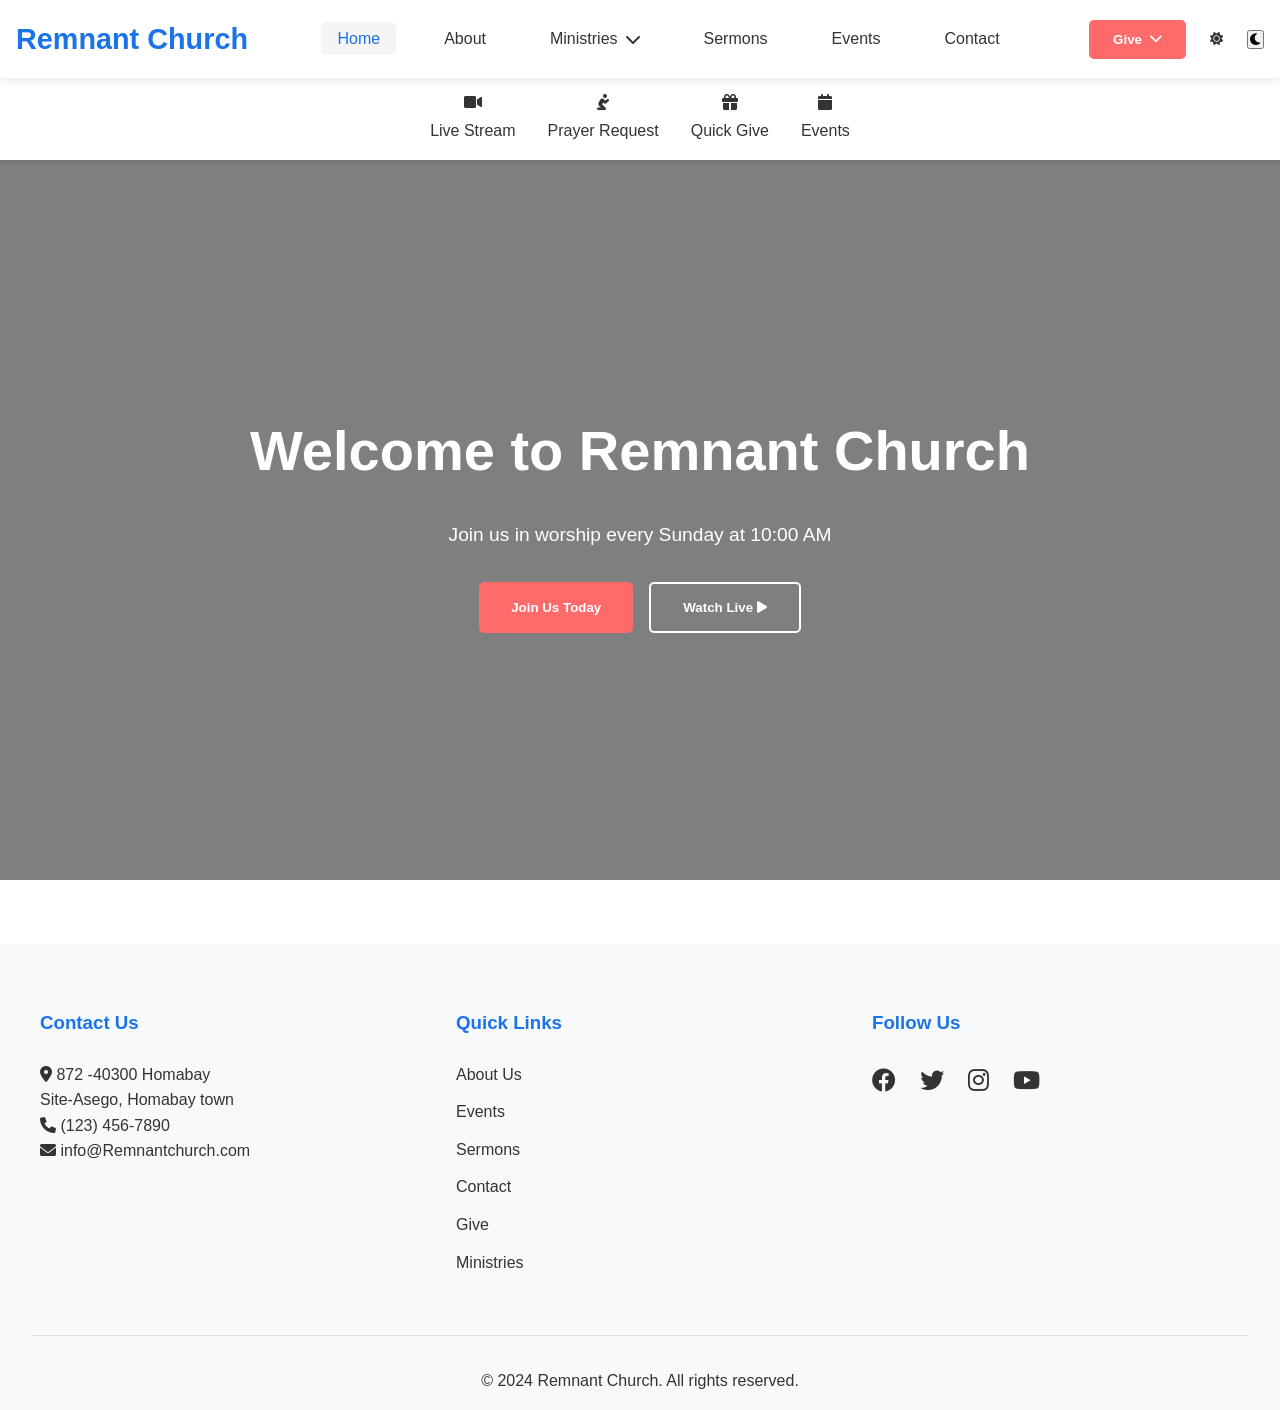
==== index.html @ 54425fc8 "Add files via upload" ====
<!DOCTYPE html>
<html lang="en">
<head>
    <meta charset="UTF-8">
    <meta name="viewport" content="width=device-width, initial-scale=1.0">
    <title>Remnant Church - Home</title>
    <link rel="stylesheet" href="styles.css">
    <link rel="stylesheet" href="https://cdnjs.cloudflare.com/ajax/libs/font-awesome/6.0.0/css/all.min.css">
</head>
<body>
    <!-- Header Section -->
    <header>
        <nav class="navbar">
            <div class="logo">
                <h1>Remnant Church</h1>
            </div>
            <ul class="nav-links">
                <li><a href="index.html" class="active">Home</a></li>
                <li><a href="about.html">About</a></li>
                <li class="dropdown">
                    <a href="#" class="dropdown-toggle">Ministries <i class="fas fa-chevron-down"></i></a>
                    <ul class="dropdown-menu">
                        <li><a href="youth-ministry.html">Youth Ministry</a></li>
                        <li><a href="womens-ministry.html">Women's Ministry</a></li>
                        <li><a href="mens-ministry.html">Men's Ministry</a></li>
                        <li><a href="children-ministry.html">Children's Ministry</a></li>
                        <li><a href="choir-ministry.html">Choir Ministry</a></li>
                        <li><a href="prayer-ministry.html">Prayer Ministry</a></li>
                        <li><a href="bible-study.html">Bible Study</a></li>
                        <li><a href="outreach-ministry.html">Community Outreach</a></li>
                    </ul>
                </li>
                <li><a href="sermons.html">Sermons</a></li>
                <li><a href="events.html">Events</a></li>
                <li><a href="contact.html">Contact</a></li>
            </ul>
            <div class="nav-buttons">
                <div class="dropdown">
                    <button class="give-btn dropdown-toggle">Give <i class="fas fa-chevron-down"></i></button>
                    <ul class="dropdown-menu">
                        <li><a href="mpesa.html"><i class="fas fa-mobile-alt"></i> M-PESA</a></li>
                        <li><a href="paypal.html"><i class="fab fa-paypal"></i> PayPal</a></li>
                        <li><a href="bank-transfer.html"><i class="fas fa-university"></i> Bank Transfer</a></li>
                    </ul>
                </div>
                <div class="dropdown">
                   <button id="darkModeToggle" class="theme-toggle" aria-label="Toggle dark mode">
    <i class="fas fa-sun"></i>
</button>
                    <ul class="dropdown-menu">
                        <li><a href="login.html"><i class="fas fa-sign-in-alt"></i> Login</a></li>
                        <li><a href="signup.html"><i class="fas fa-user-plus"></i> Sign Up</a></li>
                        <li><a href="profile.html"><i class="fas fa-user"></i> My Profile</a></li>
                    </ul>
                </div>
                <button id="darkModeToggle1" class="icon-button" aria-label="Toggle dark mode">
                    <i class="fas fa-moon"></i>
                </button>
            </div>
            <button class="hamburger" aria-label="Toggle navigation">
                <span></span>
                <span></span>
                <span></span>
            </button>
        </nav>
    </header>

    <!-- Quick Access Bar -->
    <div class="quick-access-bar">
        <a href="live-stream.html" class="quick-access-item">
            <i class="fas fa-video"></i>
            <span>Live Stream</span>
        </a>
        <a href="prayer-request.html" class="quick-access-item">
            <i class="fas fa-pray"></i>
            <span>Prayer Request</span>
        </a>
        <a href="mpesa.html" class="quick-access-item">
            <i class="fas fa-gift"></i>
            <span>Quick Give</span>
        </a>
        <a href="events.html" class="quick-access-item">
            <i class="fas fa-calendar"></i>
            <span>Events</span>
        </a>
    </div>

    <!-- Rest of your existing sections -->
    <!-- Hero Section -->
    <section class="hero">
        <div class="hero-content">
            <h1>Welcome to Remnant Church</h1>
            <p>Join us in worship every Sunday at 10:00 AM</p>
            <div class="hero-buttons">
                <button class="cta-button" aria-label="Join us today">Join Us Today</button>
                <button class="secondary-button" aria-label="Watch Live">Watch Live <i class="fas fa-play"></i></button>
            </div>
        </div>
    </section>

    <!-- [Previous sections remain the same] -->

    <!-- Footer Section -->
    <footer>
        <div class="footer-content">
            <div class="footer-section">
                <h3>Contact Us</h3>
                <p><i class="fas fa-map-marker-alt"></i> 872 -40300 Homabay</p>
                <p>Site-Asego, Homabay town </p>
                <p><i class="fas fa-phone"></i> (123) 456-7890</p>
                <p><i class="fas fa-envelope"></i> <a href="mailto:westmorgan698@gmail.com">info@Remnantchurch.com</a></p>
            </div>
            <div class="footer-section">
                <h3>Quick Links</h3>
                <ul>
                    <li><a href="about.html">About Us</a></li>
                    <li><a href="events.html">Events</a></li>
                    <li><a href="sermons.html">Sermons</a></li>
                    <li><a href="contact.html">Contact</a></li>
                    <li><a href="give.html">Give</a></li>
                    <li><a href="ministries.html">Ministries</a></li>
                </ul>
            </div>
            <div class="footer-section">
                <h3>Follow Us</h3>
                <div class="social-icons">
                    <a href="https://www.facebook.com/YourPage" target="_blank" rel="noopener noreferrer" aria-label="Follow us on Facebook">
                        <i class="fab fa-facebook"></i>
                    </a>
                    <a href="https://twitter.com/YourPage" target="_blank" rel="noopener noreferrer" aria-label="Follow us on Twitter">
                        <i class="fab fa-twitter"></i>
                    </a>
                    <a href="https://www.instagram.com/YourPage" target="_blank" rel="noopener noreferrer" aria-label="Follow us on Instagram">
                        <i class="fab fa-instagram"></i>
                    </a>
                    <a href="https://www.youtube.com/YourChannel" target="_blank" rel="noopener noreferrer" aria-label="Subscribe to our YouTube channel">
                        <i class="fab fa-youtube"></i>
                    </a>
                </div>
            </div>
        </div>
        <div class="footer-bottom">
            <p>&copy; 2024 Remnant Church. All rights reserved.</p>
        </div>
    </footer>

    <script src="script.js"></script>
</body>
</html>
---- styles.css ----
:root {
    /* Light theme variables */
    --primary-color: #1a73e8;
    --secondary-color: #34a853;
    --accent-color: #ff6b6b;
    --background-color: #ffffff;
    --text-color: #333333;
    --card-bg: #ffffff;
    --border-color: #e0e0e0;
    --shadow-color: rgba(0, 0, 0, 0.1);
    --hover-color: #f5f5f5;
    --footer-bg: #f8f9fa;
    --header-bg: #ffffff;
    --dropdown-bg: #ffffff;
    --hero-overlay: rgba(0, 0, 0, 0.5);
}

[data-theme="dark"] {
    --primary-color: #64b5f6;
    --secondary-color: #81c784;
    --accent-color: #ff7f7f;
    --background-color: #121212;
    --text-color: #e0e0e0;
    --card-bg: #1e1e1e;
    --border-color: #333333;
    --shadow-color: rgba(255, 255, 255, 0.1);
    --hover-color: #2d2d2d;
    --footer-bg: #1a1a1a;
    --header-bg: #1e1e1e;
    --dropdown-bg: #1e1e1e;
    --hero-overlay: rgba(0, 0, 0, 0.7);
}

/* Global Styles */
* {
    margin: 0;
    padding: 0;
    box-sizing: border-box;
    transition: background-color 0.3s, color 0.3s;
}

body {
    font-family: 'Open Sans', sans-serif;
    background-color: var(--background-color);
    color: var(--text-color);
    line-height: 1.6;
}

/* Header and Navigation */
header {
    background: var(--header-bg);
    box-shadow: 0 2px 10px var(--shadow-color);
    position: sticky;
    top: 0;
    z-index: 1000;
}

.navbar {
    max-width: 1400px;
    margin: 0 auto;
    padding: 1rem;
    display: flex;
    justify-content: space-between;
    align-items: center;
    position: relative;
}

.logo h1 {
    color: var(--primary-color);
    font-size: 1.8rem;
    font-weight: 700;
}

.nav-links {
    display: flex;
    gap: 2rem;
    list-style: none;
    align-items: center;
}

.nav-links a {
    color: var(--text-color);
    text-decoration: none;
    font-weight: 500;
    padding: 0.5rem 1rem;
    border-radius: 5px;
    transition: all 0.3s ease;
}

.nav-links a:hover,
.nav-links a.active {
    color: var(--primary-color);
    background: var(--hover-color);
}

/* Dropdown Styling */
.dropdown {
    position: relative;
}

.dropdown-toggle {
    display: flex;
    align-items: center;
    gap: 0.5rem;
    cursor: pointer;
}

.dropdown-menu {
    position: absolute;
    top: 100%;
    left: 0;
    background: var(--dropdown-bg);
    border-radius: 8px;
    box-shadow: 0 4px 15px var(--shadow-color);
    min-width: 200px;
    opacity: 0;
    visibility: hidden;
    transform: translateY(10px);
    transition: all 0.3s ease;
}

.dropdown:hover .dropdown-menu {
    opacity: 1;
    visibility: visible;
    transform: translateY(0);
}

.dropdown-menu li a {
    padding: 0.75rem 1.5rem;
    display: flex;
    align-items: center;
    gap: 0.5rem;
}

/* Navigation Buttons */
.nav-buttons {
    display: flex;
    gap: 1rem;
    align-items: center;
}

.give-btn, .account-btn {
    padding: 0.75rem 1.5rem;
    border: none;
    border-radius: 5px;
    font-weight: 600;
    cursor: pointer;
    display: flex;
    align-items: center;
    gap: 0.5rem;
}

.give-btn {
    background: var(--accent-color);
    color: white;
}

.account-btn {
    background: var(--primary-color);
    color: white;
}

/* Quick Access Bar */
.quick-access-bar {
    background: var(--card-bg);
    padding: 1rem;
    display: flex;
    justify-content: center;
    gap: 2rem;
    box-shadow: 0 2px 4px var(--shadow-color);
}

.quick-access-item {
    display: flex;
    flex-direction: column;
    align-items: center;
    text-decoration: none;
    color: var(--text-color);
    gap: 0.5rem;
    transition: transform 0.3s ease;
}

.quick-access-item:hover {
    transform: translateY(-3px);
    color: var(--primary-color);
}

/* Hero Section */
.hero {
    min-height: 80vh;
    background: linear-gradient(var(--hero-overlay), var(--hero-overlay)),
                url('/images/church-bg.jpg');
    background-size: cover;
    background-position: center;
    display: flex;
    align-items: center;
    justify-content: center;
    text-align: center;
    color: white;
    padding: 2rem;
}

.hero-content {
    max-width: 800px;
}

.hero h1 {
    font-size: 3.5rem;
    margin-bottom: 1.5rem;
    animation: fadeInUp 1s ease;
}

.hero p {
    font-size: 1.2rem;
    margin-bottom: 2rem;
    animation: fadeInUp 1s ease 0.2s;
}

.hero-buttons {
    display: flex;
    gap: 1rem;
    justify-content: center;
    animation: fadeInUp 1s ease 0.4s;
}

.cta-button, .secondary-button {
    padding: 1rem 2rem;
    border: none;
    border-radius: 5px;
    font-weight: 600;
    cursor: pointer;
    transition: transform 0.3s ease;
}

.cta-button {
    background: var(--accent-color);
    color: white;
}

.secondary-button {
    background: transparent;
    border: 2px solid white;
    color: white;
}

/* Footer Styling */
footer {
    background: var(--footer-bg);
    padding: 4rem 2rem 1rem;
    margin-top: 4rem;
}

.footer-content {
    max-width: 1200px;
    margin: 0 auto;
    display: grid;
    grid-template-columns: repeat(auto-fit, minmax(250px, 1fr));
    gap: 3rem;
}

.footer-section h3 {
    color: var(--primary-color);
    margin-bottom: 1.5rem;
}

.footer-section ul {
    list-style: none;
}

.footer-section ul li {
    margin-bottom: 0.75rem;
}

.footer-section a {
    color: var(--text-color);
    text-decoration: none;
    transition: color 0.3s ease;
}

.footer-section a:hover {
    color: var(--primary-color);
}

.social-icons {
    display: flex;
    gap: 1.5rem;
    margin-top: 1rem;
}

.social-icons a {
    color: var(--text-color);
    font-size: 1.5rem;
    transition: transform 0.3s ease;
}

.social-icons a:hover {
    transform: translateY(-3px);
    color: var(--primary-color);
}

.footer-bottom {
    text-align: center;
    margin-top: 3rem;
    padding-top: 2rem;
    border-top: 1px solid var(--border-color);
}

/* Dark Mode Toggle */
#darkModeToggle {
    background: none;
    border: none;
    color: var(--text-color);
    cursor: pointer;
    padding: 0.5rem;
    border-radius: 50%;
    transition: background-color 0.3s ease;
}

#darkModeToggle:hover {
    background: var(--hover-color);
}

/* Mobile Menu */
.hamburger {
    display: none;
    background: none;
    border: none;
    cursor: pointer;
    padding: 0.5rem;
}

.hamburger span {
    display: block;
    width: 25px;
    height: 3px;
    background: var(--text-color);
    margin: 5px 0;
    transition: all 0.3s ease;
}

/* Animations */
@keyframes fadeInUp {
    from {
        opacity: 0;
        transform: translateY(20px);
    }
    to {
        opacity: 1;
        transform: translateY(0);
    }
}

/* Responsive Design */
@media (max-width: 1024px) {
    .nav-links {
        gap: 1rem;
    }
}

@media (max-width: 768px) {
    .hamburger {
        display: block;
    }

    .nav-links, .nav-buttons {
        display: none;
        position: absolute;
        top: 100%;
        left: 0;
        right: 0;
        background: var(--header-bg);
        flex-direction: column;
        padding: 1rem;
        gap: 1rem;
    }

    .nav-links.active,
    .nav-buttons.active {
        display: flex;
    }

    .dropdown-menu {
        position: static;
        box-shadow: none;
        opacity: 1;
        visibility: visible;
        transform: none;
    }

    .quick-access-bar {
        flex-wrap: wrap;
    }

    .hero h1 {
        font-size: 2.5rem;
    }

    .footer-content {
        grid-template-columns: 1fr;
    }
}

/* Accessibility */
@media (prefers-reduced-motion: reduce) {
    * {
        animation: none !important;
        transition: none !important;
    }
}


.dropdown-menu {
    list-style: none;
    padding: 0.5rem 0;
    margin: 0;
    min-width: 200px;
    background-color: white;
    border-radius: 0.5rem;
    box-shadow: 0 4px 6px -1px rgba(0, 0, 0, 0.1), 
                0 2px 4px -1px rgba(0, 0, 0, 0.06);
    border: 1px solid #e5e7eb;
    position: absolute;
    z-index: 1000;
    animation: slideDown 0.2s ease-out;
}

.dropdown-menu li {
    margin: 0;
    padding: 0;
}

.dropdown-menu li:not(:last-child) {
    border-bottom: 1px solid #f3f4f6;
}

.dropdown-menu li a {
    display: flex;
    align-items: center;
    padding: 0.75rem 1rem;
    color: #374151;
    text-decoration: none;
    font-size: 0.875rem;
    font-weight: 500;
    transition: all 0.2s ease;
    gap: 0.75rem;
}

.dropdown-menu li a:hover {
    background-color: #f3f4f6;
    color: #2563eb;
}

.dropdown-menu li a i {
    width: 16px;
    text-align: center;
    color: #6b7280;
    transition: color 0.2s ease;
}

.dropdown-menu li a:hover i {
    color: #2563eb;
}

@keyframes slideDown {
    from {
        opacity: 0;
        transform: translateY(-10px);
    }
    to {
        opacity: 1;
        transform: translateY(0);
    }
}

@media (max-width: 768px) {
    .dropdown-menu {
        width: calc(100% - 2rem);
        margin: 0 1rem;
        position: fixed;
        bottom: 1rem;
        left: 0;
        border-radius: 0.75rem;
        box-shadow: 0 8px 16px rgba(0, 0, 0, 0.1);
    }

    .dropdown-menu li a {
        padding: 1rem;
        font-size: 1rem;
    }
}
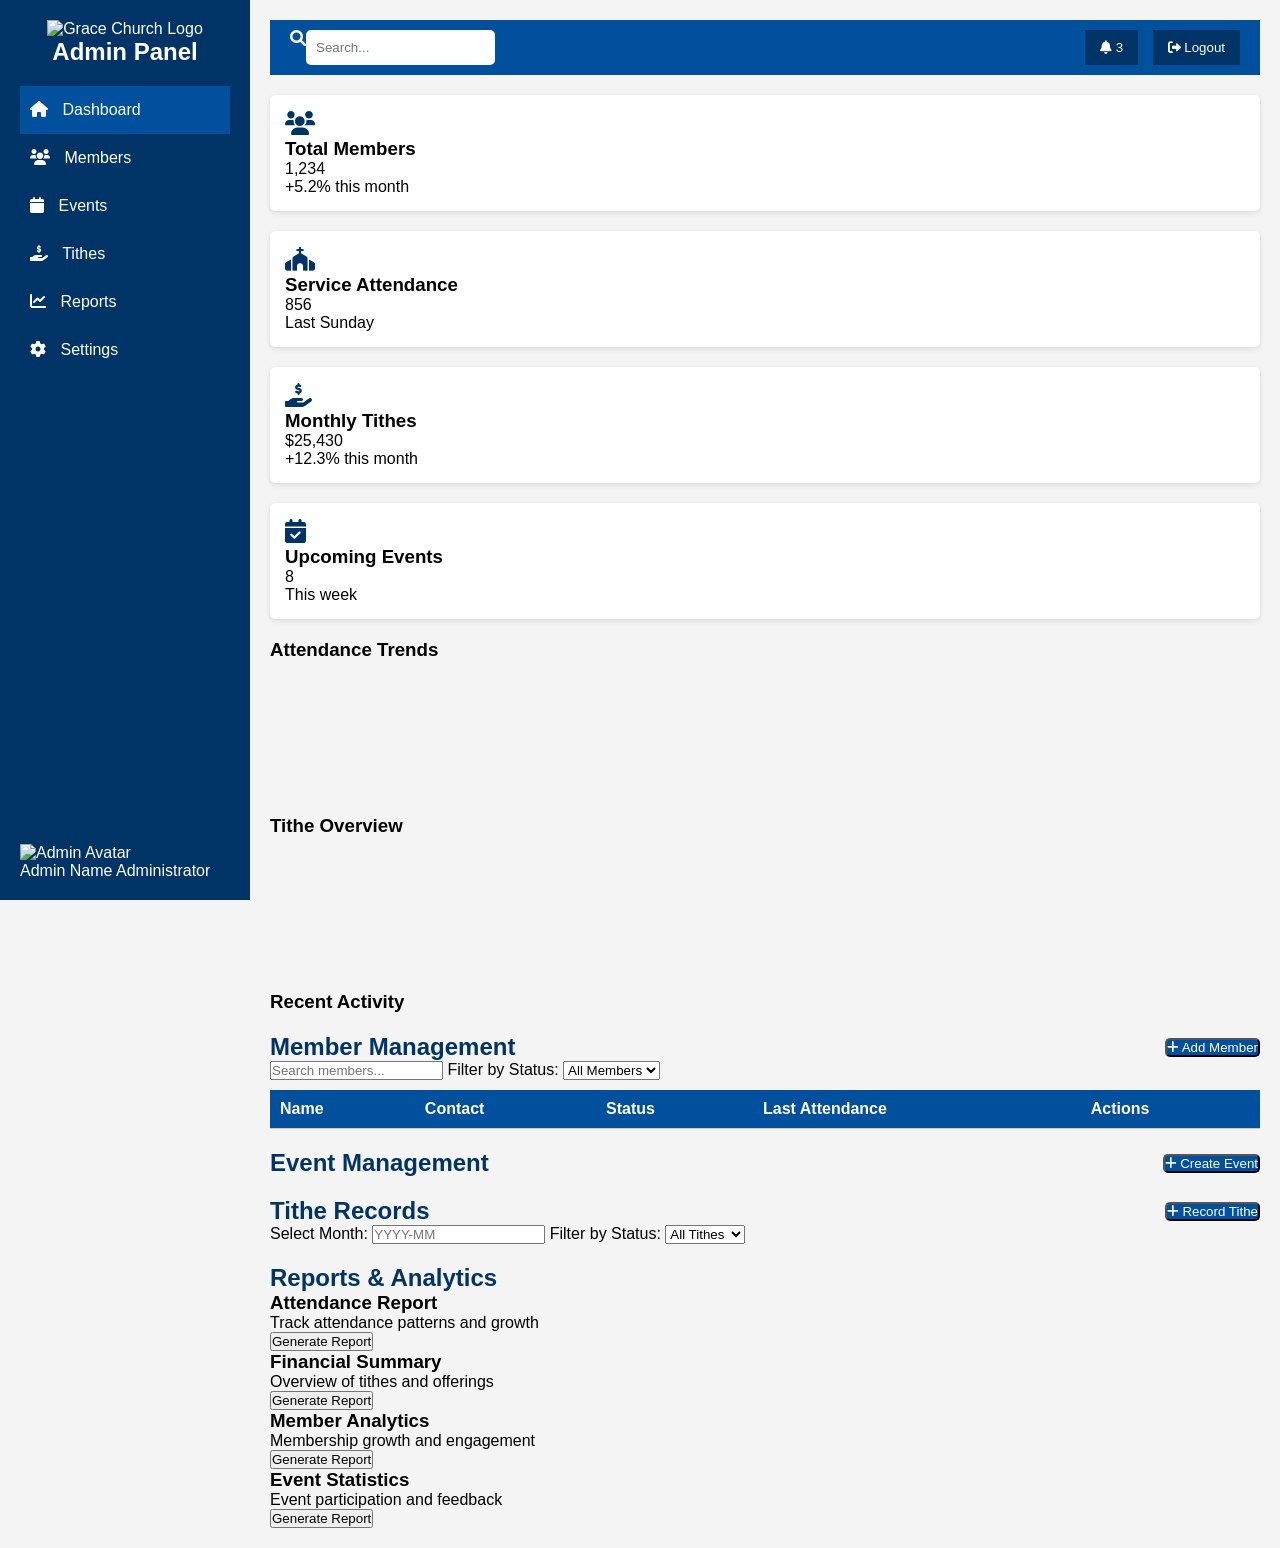
==== commit bbe5a959: "Add files via upload" ====
--- a/index.html
+++ b/index.html
@@ -3,147 +3,248 @@
 <head>
     <meta charset="UTF-8">
     <meta name="viewport" content="width=device-width, initial-scale=1.0">
-    <title>Remnant Church - Home</title>
-    <link rel="stylesheet" href="styles.css">
+    <title>Grace Church - Admin Dashboard</title>
     <link rel="stylesheet" href="https://cdnjs.cloudflare.com/ajax/libs/font-awesome/6.0.0/css/all.min.css">
+    <link rel="stylesheet" href="admin-styles.css">
 </head>
 <body>
-    <!-- Header Section -->
-    <header>
-        <nav class="navbar">
-            <div class="logo">
-                <h1>Remnant Church</h1>
+    <div class="admin-container">
+        <!-- Sidebar -->
+        <nav class="sidebar">
+            <div class="sidebar-header">
+                <img src="/church-logo.png" alt="Grace Church Logo" class="logo">
+                <h2>Admin Panel</h2>
             </div>
             <ul class="nav-links">
-                <li><a href="index.html" class="active">Home</a></li>
-                <li><a href="about.html">About</a></li>
-                <li class="dropdown">
-                    <a href="#" class="dropdown-toggle">Ministries <i class="fas fa-chevron-down"></i></a>
-                    <ul class="dropdown-menu">
-                        <li><a href="youth-ministry.html">Youth Ministry</a></li>
-                        <li><a href="womens-ministry.html">Women's Ministry</a></li>
-                        <li><a href="mens-ministry.html">Men's Ministry</a></li>
-                        <li><a href="children-ministry.html">Children's Ministry</a></li>
-                        <li><a href="choir-ministry.html">Choir Ministry</a></li>
-                        <li><a href="prayer-ministry.html">Prayer Ministry</a></li>
-                        <li><a href="bible-study.html">Bible Study</a></li>
-                        <li><a href="outreach-ministry.html">Community Outreach</a></li>
-                    </ul>
-                </li>
-                <li><a href="sermons.html">Sermons</a></li>
-                <li><a href="events.html">Events</a></li>
-                <li><a href="contact.html">Contact</a></li>
+                <li class="active" data-panel="dashboard">
+                    <i class="fas fa-home"></i>
+                    <span>Dashboard</span>
+                </li>
+                <li data-panel="members">
+                    <i class="fas fa-users"></i>
+                    <span>Members</span>
+                </li>
+                <li data-panel="events">
+                    <i class="fas fa-calendar"></i>
+                    <span>Events</span>
+                </li>
+                <li data-panel="tithes">
+                    <i class="fas fa-hand-holding-dollar"></i>
+                    <span>Tithes</span>
+                </li>
+                <li data-panel="reports">
+                    <i class="fas fa-chart-line"></i>
+                    <span>Reports</span>
+                </li>
+                <li data-panel="settings">
+                    <i class="fas fa-cog"></i>
+                    <span>Settings</span>
+                </li>
             </ul>
-            <div class="nav-buttons">
-                <div class="dropdown">
-                    <button class="give-btn dropdown-toggle">Give <i class="fas fa-chevron-down"></i></button>
-                    <ul class="dropdown-menu">
-                        <li><a href="mpesa.html"><i class="fas fa-mobile-alt"></i> M-PESA</a></li>
-                        <li><a href="paypal.html"><i class="fab fa-paypal"></i> PayPal</a></li>
-                        <li><a href="bank-transfer.html"><i class="fas fa-university"></i> Bank Transfer</a></li>
-                    </ul>
-                </div>
-                <div class="dropdown">
-                   <button id="darkModeToggle" class="theme-toggle" aria-label="Toggle dark mode">
-    <i class="fas fa-sun"></i>
-</button>
-                    <ul class="dropdown-menu">
-                        <li><a href="login.html"><i class="fas fa-sign-in-alt"></i> Login</a></li>
-                        <li><a href="signup.html"><i class="fas fa-user-plus"></i> Sign Up</a></li>
-                        <li><a href="profile.html"><i class="fas fa-user"></i> My Profile</a></li>
-                    </ul>
-                </div>
-                <button id="darkModeToggle1" class="icon-button" aria-label="Toggle dark mode">
-                    <i class="fas fa-moon"></i>
-                </button>
-            </div>
-            <button class="hamburger" aria-label="Toggle navigation">
-                <span></span>
-                <span></span>
-                <span></span>
-            </button>
+            <div class="sidebar-footer">
+                <div class="user-info">
+                    <img src="/avatar.png" alt="Admin Avatar" class="avatar">
+                    <div class="user-details">
+                        <span class="user-name">Admin Name</span>
+                        <span class="user-role">Administrator</span>
+                    </div>
+                </div>
+            </div>
         </nav>
-    </header>
-
-    <!-- Quick Access Bar -->
-    <div class="quick-access-bar">
-        <a href="live-stream.html" class="quick-access-item">
-            <i class="fas fa-video"></i>
-            <span>Live Stream</span>
-        </a>
-        <a href="prayer-request.html" class="quick-access-item">
-            <i class="fas fa-pray"></i>
-            <span>Prayer Request</span>
-        </a>
-        <a href="mpesa.html" class="quick-access-item">
-            <i class="fas fa-gift"></i>
-            <span>Quick Give</span>
-        </a>
-        <a href="events.html" class="quick-access-item">
-            <i class="fas fa-calendar"></i>
-            <span>Events</span>
-        </a>
-    </div>
-
-    <!-- Rest of your existing sections -->
-    <!-- Hero Section -->
-    <section class="hero">
-        <div class="hero-content">
-            <h1>Welcome to Remnant Church</h1>
-            <p>Join us in worship every Sunday at 10:00 AM</p>
-            <div class="hero-buttons">
-                <button class="cta-button" aria-label="Join us today">Join Us Today</button>
-                <button class="secondary-button" aria-label="Watch Live">Watch Live <i class="fas fa-play"></i></button>
-            </div>
-        </div>
-    </section>
-
-    <!-- [Previous sections remain the same] -->
-
-    <!-- Footer Section -->
-    <footer>
-        <div class="footer-content">
-            <div class="footer-section">
-                <h3>Contact Us</h3>
-                <p><i class="fas fa-map-marker-alt"></i> 872 -40300 Homabay</p>
-                <p>Site-Asego, Homabay town </p>
-                <p><i class="fas fa-phone"></i> (123) 456-7890</p>
-                <p><i class="fas fa-envelope"></i> <a href="mailto:westmorgan698@gmail.com">info@Remnantchurch.com</a></p>
-            </div>
-            <div class="footer-section">
-                <h3>Quick Links</h3>
-                <ul>
-                    <li><a href="about.html">About Us</a></li>
-                    <li><a href="events.html">Events</a></li>
-                    <li><a href="sermons.html">Sermons</a></li>
-                    <li><a href="contact.html">Contact</a></li>
-                    <li><a href="give.html">Give</a></li>
-                    <li><a href="ministries.html">Ministries</a></li>
-                </ul>
-            </div>
-            <div class="footer-section">
-                <h3>Follow Us</h3>
-                <div class="social-icons">
-                    <a href="https://www.facebook.com/YourPage" target="_blank" rel="noopener noreferrer" aria-label="Follow us on Facebook">
-                        <i class="fab fa-facebook"></i>
-                    </a>
-                    <a href="https://twitter.com/YourPage" target="_blank" rel="noopener noreferrer" aria-label="Follow us on Twitter">
-                        <i class="fab fa-twitter"></i>
-                    </a>
-                    <a href="https://www.instagram.com/YourPage" target="_blank" rel="noopener noreferrer" aria-label="Follow us on Instagram">
-                        <i class="fab fa-instagram"></i>
-                    </a>
-                    <a href="https://www.youtube.com/YourChannel" target="_blank" rel="noopener noreferrer" aria-label="Subscribe to our YouTube channel">
-                        <i class="fab fa-youtube"></i>
-                    </a>
-                </div>
-            </div>
-        </div>
-        <div class="footer-bottom">
-            <p>&copy; 2024 Remnant Church. All rights reserved.</p>
-        </div>
-    </footer>
-
-    <script src="script.js"></script>
+
+        <!-- Main Content -->
+        <main class="main-content">
+            <header class="top-bar">
+                <div class="search-bar">
+                    <i class="fas fa-search"></i>
+                    <input type="text" placeholder="Search...">
+                </div>
+                <div class="top-bar-actions">
+                    <button class="notifications">
+                        <i class="fas fa-bell"></i>
+                        <span class="badge">3</span>
+                    </button>
+                    <button class="logout">
+                        <i class="fas fa-sign-out-alt"></i>
+                        Logout
+                    </button>
+                </div>
+            </header>
+
+            <!-- Dashboard Panel -->
+            <div class="panel active" id="dashboard">
+                <div class="dashboard-grid">
+                    <div class="stat-card">
+                        <div class="stat-icon">
+                            <i class="fas fa-users"></i>
+                        </div>
+                        <div class="stat-details">
+                            <h3>Total Members</h3>
+                            <p class="stat-number">1,234</p>
+                            <p class="stat-change positive">+5.2% this month</p>
+                        </div>
+                    </div>
+                    <div class="stat-card">
+                        <div class="stat-icon">
+                            <i class="fas fa-church"></i>
+                        </div>
+                        <div class="stat-details">
+                            <h3>Service Attendance</h3>
+                            <p class="stat-number">856</p>
+                            <p class="stat-change">Last Sunday</p>
+                        </div>
+                    </div>
+                    <div class="stat-card">
+                        <div class="stat-icon">
+                            <i class="fas fa-hand-holding-dollar"></i>
+                        </div>
+                        <div class="stat-details">
+                            <h3>Monthly Tithes</h3>
+                            <p class="stat-number">$25,430</p>
+                            <p class="stat-change positive">+12.3% this month</p>
+                        </div>
+                    </div>
+                    <div class="stat-card">
+                        <div class="stat-icon">
+                            <i class="fas fa-calendar-check"></i>
+                        </div>
+                        <div class="stat-details">
+                            <h3>Upcoming Events</h3>
+                            <p class="stat-number">8</p>
+                            <p class="stat-change">This week</p>
+                        </div>
+                    </div>
+                </div>
+
+                <div class="dashboard-charts">
+                    <div class="chart-container">
+                        <h3>Attendance Trends</h3>
+                        <canvas id="attendanceChart"></canvas>
+                    </div>
+                    <div class="chart-container">
+                        <h3>Tithe Overview</h3>
+                        <canvas id="tithesChart"></canvas>
+                    </div>
+                </div>
+
+                <div class="recent-activity">
+                    <h3>Recent Activity</h3>
+                    <div class="activity-list">
+                        <!-- Activity items will be dynamically added here -->
+                    </div>
+                </div>
+            </div>
+
+            <!-- Members Panel -->
+            <div class="panel" id="members">
+                <div class="panel-header">
+                    <h2>Member Management</h2>
+                    <button class="add-new-btn">
+                        <i class="fas fa-plus"></i>
+                        Add Member
+                    </button>
+                </div>
+                <div class="filter-bar">
+                    <input type="text" placeholder="Search members...">
+                    <label for="member-status">Filter by Status:</label>
+                    <select id="member-status">
+                        <option value="all">All Members</option>
+                        <option value="active">Active</option>
+                        <option value="inactive">Inactive</option>
+                    </select>
+                </div>
+                
+                <div class="data-table">
+                    <table>
+                        <thead>
+                            <tr>
+                                <th>Name</th>
+                                <th>Contact</th>
+                                <th>Status</th>
+                                <th>Last Attendance</th>
+                                <th>Actions</th>
+                            </tr>
+                        </thead>
+                        <tbody id="membersTableBody">
+                            <!-- Member rows will be dynamically added here -->
+                        </tbody>
+                    </table>
+                </div>
+            </div>
+
+            <!-- Events Panel -->
+            <div class="panel" id="events">
+                <div class="panel-header">
+                    <h2>Event Management</h2>
+                    <button class="add-new-btn">
+                        <i class="fas fa-plus"></i>
+                        Create Event
+                    </button>
+                </div>
+                <div class="events-calendar">
+                    <!-- Calendar will be rendered here -->
+                </div>
+                <div class="events-list">
+                    <!-- Event items will be dynamically added here -->
+                </div>
+            </div>
+
+            <!-- Tithes Panel -->
+            <div class="panel" id="tithes">
+                <div class="panel-header">
+                    <h2>Tithe Records</h2>
+                    <button class="add-new-btn">
+                        <i class="fas fa-plus"></i>
+                        Record Tithe
+                    </button>
+                </div>
+                <div class="filter-bar">
+                    <label for="tithe-month">Select Month:</label>
+                    <input type="text" id="tithe-month" placeholder="YYYY-MM" pattern="\d{4}-\d{2}">
+                    <label for="tithe-status">Filter by Status:</label>
+                    <select id="tithe-status">
+                        <option value="all">All Tithes</option>
+                        <option value="recorded">Recorded</option>
+                        <option value="pending">Pending</option>
+                    </select>
+                </div>
+                <div class="data-table">
+                    <!-- Tithe records will be displayed here -->
+                </div>
+            </div>
+
+            <!-- Reports Panel -->
+            <div class="panel" id="reports">
+                <div class="panel-header">
+                    <h2>Reports &amp; Analytics</h2>
+                </div>
+                <div class="reports-grid">
+                    <div class="report-card">
+                        <h3>Attendance Report</h3>
+                        <p>Track attendance patterns and growth</p>
+                        <button>Generate Report</button>
+                    </div>
+                    <div class="report-card">
+                        <h3>Financial Summary</h3>
+                        <p>Overview of tithes and offerings</p>
+                        <button>Generate Report</button>
+                    </div>
+                    <div class="report-card">
+                        <h3>Member Analytics</h3>
+                        <p>Membership growth and engagement</p>
+                        <button>Generate Report</button>
+                    </div>
+                    <div class="report-card">
+                        <h3>Event Statistics</h3>
+                        <p>Event participation and feedback</p>
+                        <button>Generate Report</button>
+                    </div>
+                </div>
+            </div>
+        </main> <!-- Closing the main content section -->
+    </div> <!-- Closing the admin container -->
+
+    <script src="https://cdnjs.cloudflare.com/ajax/libs/chart.js/3.7.0/chart.min.js"></script>
+    <script src="admin-script.js"></script>
 </body>
 </html>
--- a/admin-styles.css
+++ b/admin-styles.css
@@ -0,0 +1,163 @@
+/* Basic Reset */
+* {
+  margin: 0;
+  padding: 0;
+  box-sizing: border-box;
+}
+
+/* Body Styling */
+body {
+  font-family: Arial, sans-serif;
+  background-color: #f4f4f4; /* Light gray background */
+}
+
+/* Admin Container */
+.admin-container {
+  display: flex;
+}
+
+/* Sidebar Styles */
+.sidebar {
+  width: 250px;
+  background-color: #003366; /* Dark blue background */
+  color: white; /* White text */
+  height: 100vh; /* Full height */
+  padding: 20px;
+}
+
+.sidebar-header {
+  text-align: center;
+}
+
+.logo {
+  width: 100px; /* Adjust logo size */
+}
+
+.nav-links {
+  list-style-type: none; /* Remove bullet points */
+  margin-top: 20px;
+}
+
+.nav-links li {
+  padding: 15px 10px; /* Padding for each link */
+  cursor: pointer; /* Pointer cursor on hover */
+}
+
+.nav-links li:hover,
+.nav-links li.active {
+  background-color: #00509e; /* Lighter blue on hover/active */
+}
+
+.nav-links li i {
+  margin-right: 10px; /* Space between icon and text */
+}
+
+/* Sidebar Footer Styles */
+.sidebar-footer {
+  position: absolute;
+  bottom: 20px;
+  width: calc(100% - 40px); /* Adjust for padding */
+}
+
+/* Main Content Styles */
+.main-content {
+  flex-grow: 1; /* Take up remaining space */
+  padding: 20px;
+}
+
+.top-bar {
+  display: flex;
+  justify-content: space-between;
+  align-items: center;
+  background-color: #00509e; /* Blue background for top bar */
+  color: white;
+  padding: 10px 20px;
+}
+
+.search-bar {
+  display: flex;
+}
+
+.search-bar input {
+  padding: 10px;
+  border-radius: 5px; /* Rounded corners for search input */
+  border: none; /* No border */
+}
+
+.top-bar-actions button {
+  background-color: #003366; /* Dark blue button background */
+  color: white; /* White text for buttons */
+  border: none; /* No border */
+  padding: 10px 15px;
+  margin-left: 10px; /* Space between buttons */
+  cursor: pointer; /* Pointer cursor on hover */
+}
+
+.top-bar-actions button:hover {
+  background-color: #00509e; /* Lighter blue on hover */
+}
+
+/* Panel Styles */
+.panel {
+  margin-top: 20px;
+}
+
+.panel-header {
+  display: flex;
+  justify-content: space-between;
+  align-items: center;
+}
+
+.panel-header h2 {
+  color: #003366; /* Dark blue for panel headers */
+}
+
+.add-new-btn {
+  background-color: #00509e; /* Button color for adding new items */
+  color: white;
+  border-radius: 5px; /* Rounded corners for buttons */
+}
+
+.add-new-btn:hover {
+ background-color: #003366; /* Darker blue on hover */
+}
+
+/* Data Table Styles */
+.data-table table {
+ width: 100%;
+ border-collapse: collapse; /* Remove gaps between cells */
+ margin-top: 10px;
+}
+
+.data-table th, .data-table td {
+ padding: 10px;
+ text-align: left;
+ border-bottom: 1px solid #ccc; /* Light gray border for table rows */
+}
+
+.data-table th {
+ background-color: #00509e; /* Blue header background */
+ color: white; /* White text in header */
+}
+
+/* Stat Card Styles */
+.stat-card {
+ background-color: white; /* White background for cards */
+ border-radius: 5px; 
+ padding: 15px;
+ margin-bottom: 20px; 
+ box-shadow: 0 2px 5px rgba(0,0,0,0.1); /* Subtle shadow effect */
+}
+
+.stat-icon {
+ font-size: 24px; 
+ color:#003366 ; 
+}
+
+/* Footer Styles */
+footer {
+ text-align:center ;
+ padding :10 px ;
+ background-color :#00509e ; 
+ color:white ;
+}
